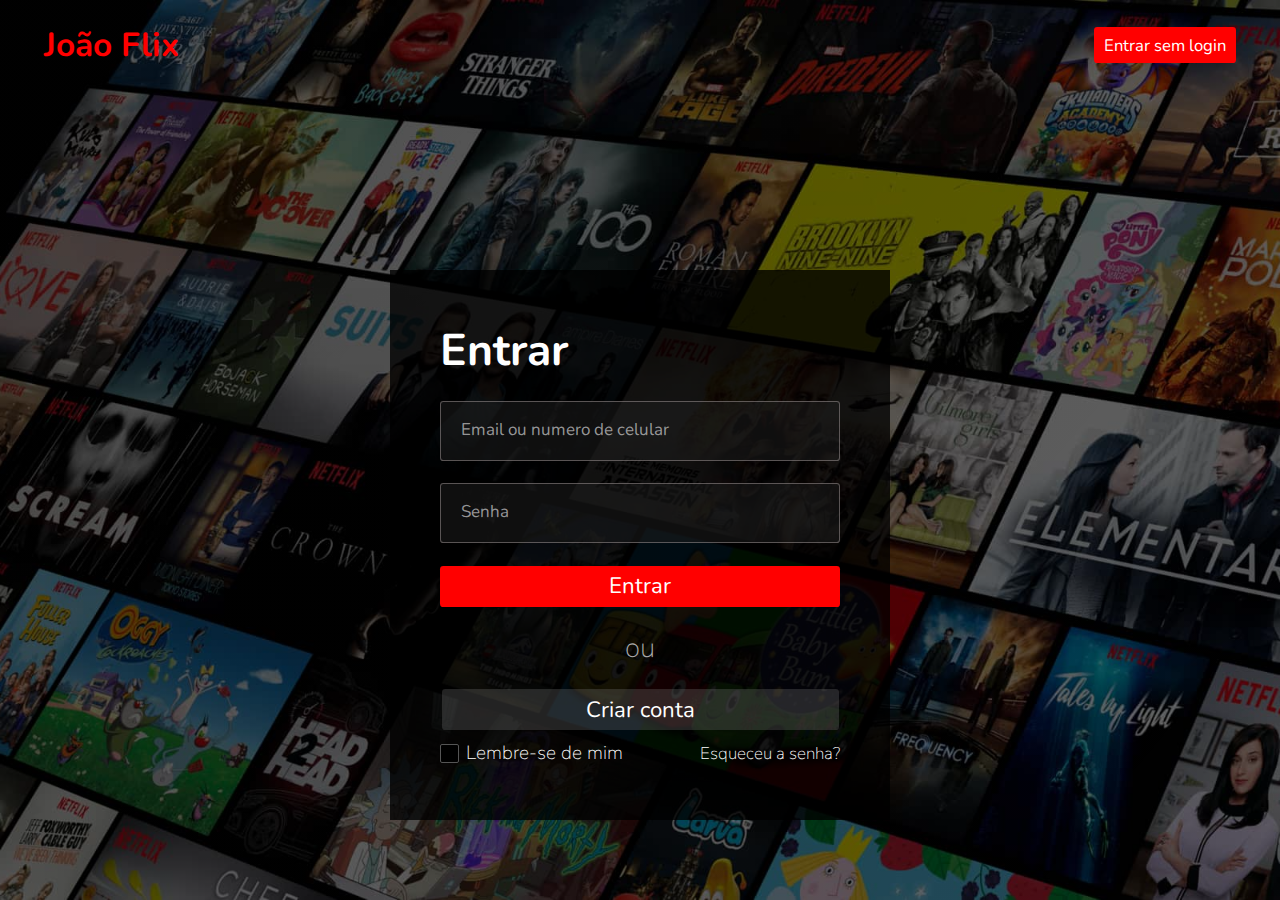
==== index.html @ d3db6a85 "Add files via upload" ====
<!DOCTYPE html>
<html lang="pt-br">
<head>
    <meta charset="UTF-8">
    <meta name="viewport" content="width=device-width, initial-scale=1.0">
    <title>Login</title>
    <link rel="stylesheet" href="style.css">
    <link rel="preconnect" href="https://fonts.googleapis.com">
<link rel="preconnect" href="https://fonts.gstatic.com" crossorigin>
<link href="https://fonts.googleapis.com/css2?family=Nunito:ital,wght@0,200..1000;1,200..1000&display=swap" rel="stylesheet">
</head>
<body>
    <header class="header">
        <h1>João Flix</h1>
        <nav>
            <ul>
                <li><a href="#">Entrar sem login</a></li>
            </ul>
        </nav>
    </header>
    <main>
        <section class="section">
            <div class="items">
                <h1>Entrar</h1>
                <div class="inputs">
                    <input type="email" placeholder="Email ou numero de celular">
                    <input type="password" placeholder="Senha">
                </div>
                <button class="entrar">Entrar</button>
                <div class="item-1">
                    <h2>ou</h2>
                    <button class="criar">Criar conta</button>
                </div>
                <div class="help">
                    <div class="item-1">
                        <input type="checkbox">
                        <h3>Lembre-se de mim</h3>
                    </div>
                    <div class="item-2">
                        <a href="#">Esqueceu a senha?</a>
                    </div>
                </div>
            </div>
        </section>
    </main>

    <script src="script.js"></script>
</body>
</html>
---- style.css ----
*{
    list-style: none;
    text-decoration: none;
    margin: 0;
    padding: 0;
    box-sizing: border-box;
    font-family: 'nunito', serif;
    outline: none;
    border: none;
    transition: all .2s linear;
}
html{
    font-size: 69.5%;
    scroll-behavior: smooth;
    scroll-padding-top: 5rem;
    overflow-x: hidden;
}

html::-webkit-scrollbar{
    width: 1rem; /*Controla o scroll*/
}

html::-webkit-scrollbar-track{
    /*cor de fundo da barra*/
    background-color: black;
}

html::-webkit-scrollbar-thumb{
    /*cor da barra*/
    background-color: red
}
body{
    background:  linear-gradient(130deg, rgba(0, 0, 0, 0.595), rgba(0, 0, 0, 0.485)),url(img/background\ netflix.jpg);
    background-size:cover;
    background-position: center;
    background-attachment: fixed;
    text-align: center;
    z-index: -1000;
}
.header{

    display: flex;
    justify-content: space-between;
    padding: 2rem 4rem;
    justify-items: center;
    align-items: center;

    & h1{
        color: red;
        font-size: 3rem;
    }

    & nav{
        & ul{
            & li{
                & a{
                    color: #fff;
                    background: red;
                    padding: .6rem .9rem;
                    border-radius: 0.3rem;
                    font-size: 1.5rem;
                    
                }
            }
        }
    }
}   
.section{
    position: relative;
    background: rgba(0, 0, 0, 0.768);
    height: 550px;
    width: 500px;
    position: absolute;
    top: 30%;
    transform: translateY(-30%);
    left: 50%;
    transform: translateX(-50%);
    & .items{
        padding-top: 50px;
        display: flex;
        flex-direction: column;
        justify-content: center;
        padding-left: 10%;
        padding-right: 10%;
        & h1{
            color: #fff;
            font-size: 4rem;
            text-align: start;
            padding-bottom: 20px;
        }
        & .inputs{
            
            display: flex;
            flex-direction: column;
            gap: 2rem;
            & input{
                padding: 1.8rem;
                border-radius: .3rem;
                background: rgba(30, 30, 30, 0.501) ;
                color: #fff;
                border: .1px solid rgba(212, 198, 198, 0.378);
            }
            & input::placeholder{
                font-size: 17px;
                color: #d0d0d0b5;
            }
        }
        & button.entrar{
            margin-top: 2rem;
            background: red;
            padding: .5rem 30%;
            color: #fff;
            font-size: 2rem;
            border-radius: .3rem;
            cursor: pointer;
        }
        & .item-1{
            & h2{
                font-size: 2.5rem;
                color: #aaa;
                font-weight: 100;
                margin: 2rem
            }
            & button.criar{
                background: rgba(132, 132, 132, 0.263);
                padding: .5rem 36%;
                color: #fff;
                font-size: 2rem;
                border-radius: .3rem;
                cursor: pointer;
            }
        }
        & .help{
            display: flex;
            justify-content: space-between;
            align-items: center;
            justify-items: center;
            padding-top: 10px;

            & .item-1{
                display: flex;
                justify-content: center;
                align-items: center;

                & input{
                    appearance: none;
                    width: 19px;
                    height: 19px;
                    border: 1px solid #555;
                    border-radius: 2px;
                    background-color: black;
                    cursor: pointer;
                    transition: background-color 0.3s ease;
                }
                & input:checked{
                    background: rgba(129, 124, 124, 0.761);
                    
                }
                & input:checked::after{
                    content: '✓';
                    font-size: 8px;
                    color: white;
                    display: flex;
                    align-items: center;
                    justify-content: center;
                    font-weight: bold;
                }

                


                & h3{
                    color: #fff;
                    font-weight: 100;
                    margin-left: 7px;
                    font-size: 19px;
                }
            }
            & .item-2{
                & a{
                    font-weight: 100;
                    color: #fff;
                    font-size: 17px;
                }
            }
        }
    }
}
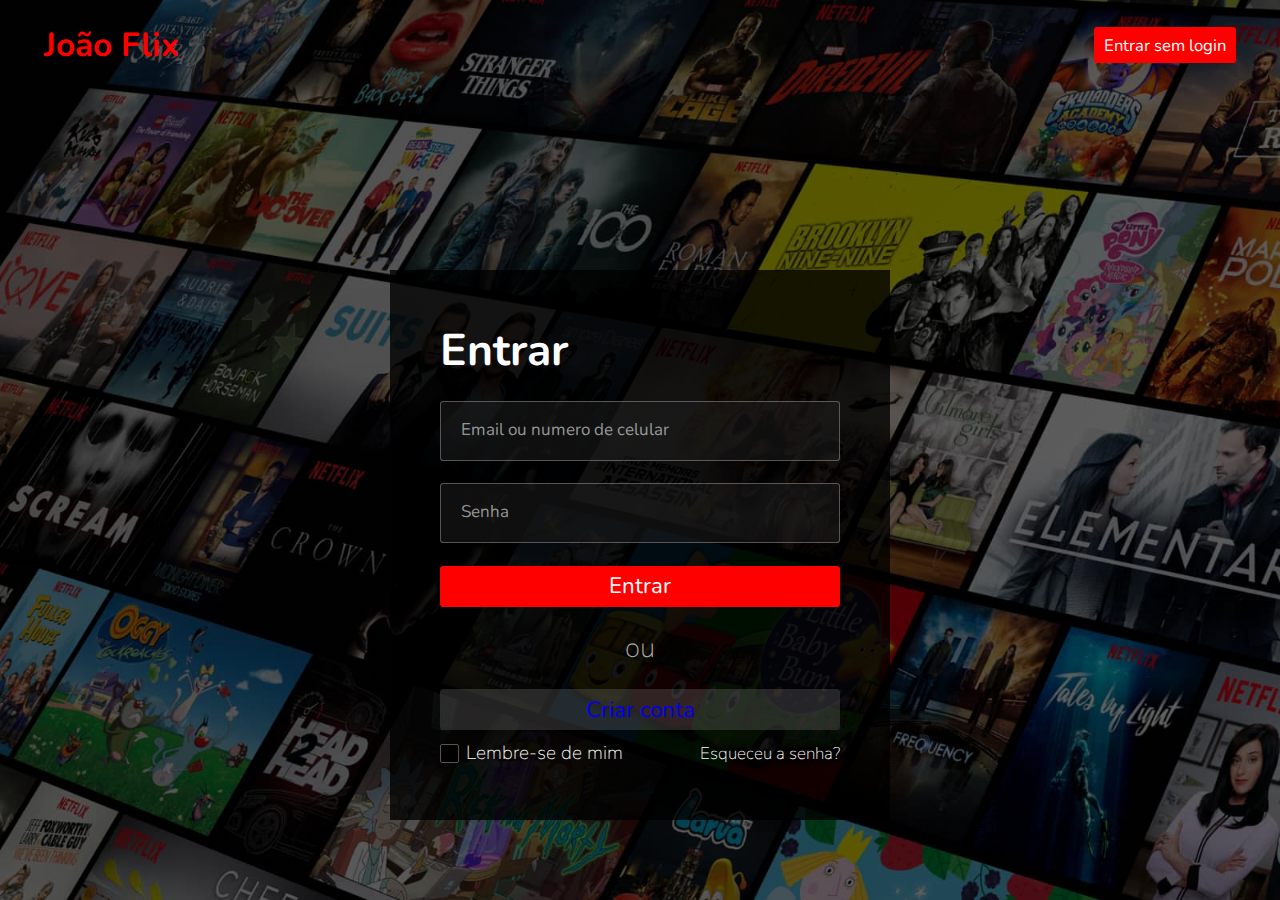
==== commit 62509176: "Update index.html" ====
--- a/index.html
+++ b/index.html
@@ -14,7 +14,7 @@
         <h1>João Flix</h1>
         <nav>
             <ul>
-                <li><a href="#">Entrar sem login</a></li>
+                <li><a href="Home/">Entrar sem login</a></li>
             </ul>
         </nav>
     </header>
@@ -29,7 +29,7 @@
                 <button class="entrar">Entrar</button>
                 <div class="item-1">
                     <h2>ou</h2>
-                    <button class="criar">Criar conta</button>
+                    <button class="criar"><a href="Novo usuario/index.html">Criar conta</a></button>
                 </div>
                 <div class="help">
                     <div class="item-1">
@@ -46,4 +46,4 @@
 
     <script src="script.js"></script>
 </body>
-</html>+</html>
--- a/style.css
+++ b/style.css
@@ -33,6 +33,7 @@
     background:  linear-gradient(130deg, rgba(0, 0, 0, 0.595), rgba(0, 0, 0, 0.485)),url(img/background\ netflix.jpg);
     background-size:cover;
     background-position: center;
+    object-fit: cover;
     background-attachment: fixed;
     text-align: center;
     z-index: -1000;
@@ -123,7 +124,7 @@
             }
             & button.criar{
                 background: rgba(132, 132, 132, 0.263);
-                padding: .5rem 36%;
+                padding: .5rem 36.3%;
                 color: #fff;
                 font-size: 2rem;
                 border-radius: .3rem;
@@ -185,4 +186,149 @@
             }
         }
     }
-}+}
+@media(max-width:771px){
+    .section{
+        width: 350px;
+        height: 490px;
+        top: 15%;
+        transform: translateY(-15%);
+        left: 50%;
+        transform: translateX(-50%);
+        
+        & .items{ 
+        & .help{
+            display: flex;
+            justify-content: space-between;
+            align-items: center;
+            justify-items: center;
+            padding-top: 10px;
+
+            & .item-1{
+                display: flex;
+                justify-content: center;
+                align-items: center;
+
+                & input{
+                    appearance: none;
+                    width: 17px;
+                    height: 17px;
+                    border: 1px solid #555;
+                    border-radius: 2px;
+                    background-color: black;
+                    cursor: pointer;
+                    transition: background-color 0.3s ease;
+                }
+                & input:checked{
+                    background: rgba(129, 124, 124, 0.761);
+                    
+                }
+                & input:checked::after{
+                    content: '✓';
+                    font-size: 8px;
+                    color: white;
+                    display: flex;
+                    align-items: center;
+                    justify-content: center;
+                    font-weight: bold;
+                }
+
+                
+
+
+                & h3{
+                    font-size: 16px;
+                    line-height: 1;
+                }
+            }
+            & .item-2{
+                & a{
+                    font-size: 16px;
+                    line-height: 1;
+                }
+            }
+        }
+
+    }
+}    html{
+        font-size: 50%;
+    }
+}
+@media(max-width: 450px){
+    html{
+        font-size: 50%;
+    }
+
+}
+@media(max-width: 430px){
+    html{
+        font-size: 50%;
+    }
+    .section{
+        width: 300px;
+        height: 490px;
+
+        & .items{
+            & .help{
+                & .item-1{
+                    & input{
+                        appearance: none;
+                        width: 18px;
+                        height: 15px;
+                        border: 1px solid #555;
+                        border-radius: 2px;
+                        background-color: black;
+                        cursor: pointer;
+                        transition: background-color 0.3s ease;
+                    }
+                    & input:checked{
+                        background: rgba(129, 124, 124, 0.761);
+                        
+                    }
+                    & input:checked::after{
+                        content: '✓';
+                        font-size: 8px;
+                        color: white;
+                        display: flex;
+                        align-items: center;
+                        justify-content: center;
+                        font-weight: bold;
+                    }
+                    & h3{
+                        line-height: 1;
+                        color: #fff;
+                        font-weight: 100;
+                        margin-left: 7px;
+                        font-size: 15px;
+                    }
+                }
+                & .item-2{
+                    & a{
+                        line-height: 1;
+                        font-weight: 100;
+                        color: #fff;
+                        font-size: 17px;
+                    }
+                }
+            }
+        }
+
+    }
+    .header{
+    
+        & h1{
+            font-size: 3.5rem;
+        }
+    
+        & nav{
+            & ul{
+                & li{
+                    & a{
+                        font-size: 1.5rem;
+                    }
+                }
+            }
+        }
+    }   
+
+}
